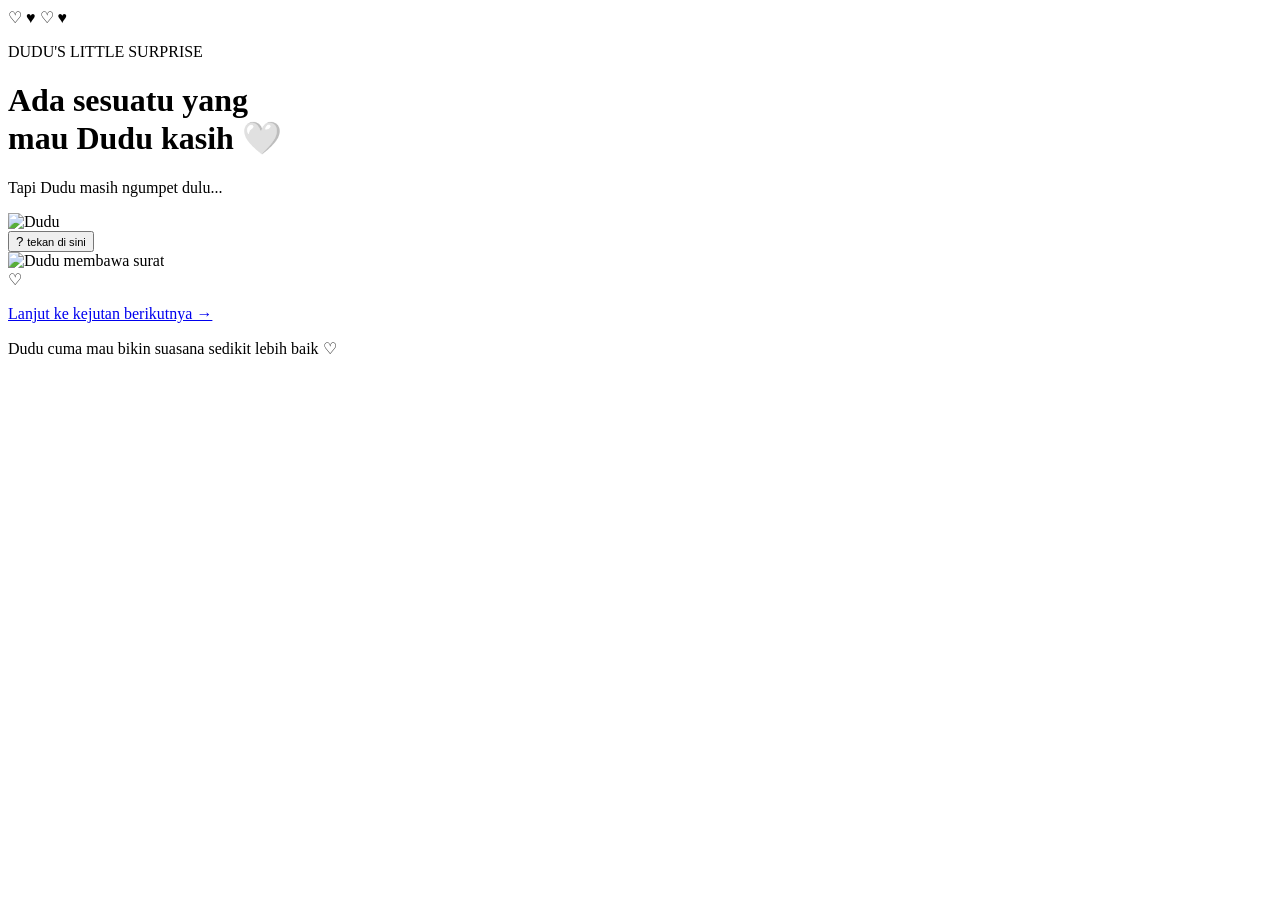
==== index.html @ 87355777 "index.html" ====
<!DOCTYPE html>
<html lang="id">
<head>
    <meta charset="UTF-8">
    <meta name="viewport" content="width=device-width, initial-scale=1.0">
    <title>Dudu Punya Pesan 🤍</title>
    <link rel="stylesheet" href="style.css">
</head>

<body class="page-one">

    <div class="floating-hearts">
        <span>♡</span>
        <span>♥</span>
        <span>♡</span>
        <span>♥</span>
    </div>

    <main class="first-screen">

        <p class="small-title">DUDU'S LITTLE SURPRISE</p>

        <h1>
            Ada sesuatu yang<br>
            mau Dudu kasih 🤍
        </h1>

        <p class="subtitle">
            Tapi Dudu masih ngumpet dulu...
        </p>


        <!-- TEMPAT DUDU NGUMPET -->

        <div class="hide-area">

            <div class="dudu-hidden" id="duduHidden">
                <img src="dudu.png" alt="Dudu">
            </div>

            <button class="peek-button" id="peekButton">
                <span>?</span>
                <small>tekan di sini</small>
            </button>

        </div>


        <!-- DUDU + SURAT -->

        <section class="letter-scene" id="letterScene">

            <div class="dudu-letter">

                <img src="dudu.png" alt="Dudu membawa surat">

                <div class="letter">

                    <div class="letter-heart">
                        ♡
                    </div>

                    <p class="typed-text" id="typedText"></p>

                </div>

            </div>


            <a href="halaman2.html" class="next-button">
                Lanjut ke kejutan berikutnya →
            </a>

        </section>


        <p class="bottom-note">
            Dudu cuma mau bikin suasana sedikit lebih baik ♡
        </p>

    </main>

    <script src="script.js"></script>

</body>
</html>
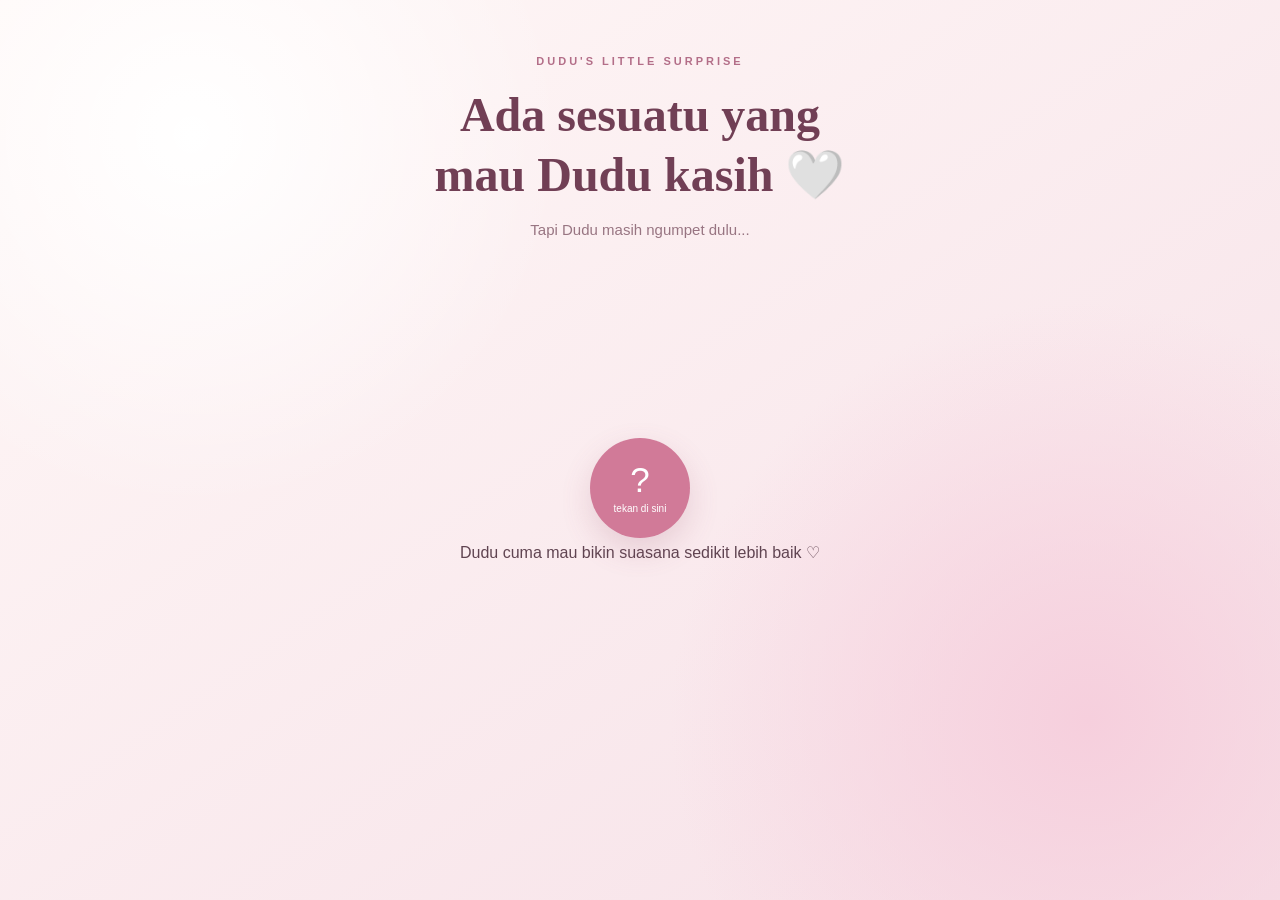
==== commit e38d4d25: "Update index.html" ====
--- a/index.html
+++ b/index.html
@@ -36,6 +36,10 @@
 
             <div class="dudu-hidden" id="duduHidden">
                 <img src="dudu.png" alt="Dudu">
+            </div>
+
+            <div class="dudu-hidden" id="duduHidden">
+                <img src="dudu & bubu.png" alt="Dudu">
             </div>
 
             <button class="peek-button" id="peekButton">
--- a/style.css
+++ b/style.css
@@ -0,0 +1,1031 @@
+* {
+    box-sizing: border-box;
+    margin: 0;
+    padding: 0;
+}
+
+body {
+    min-height: 100vh;
+    font-family: Arial, "Segoe UI", sans-serif;
+    color: #604451;
+    overflow-x: hidden;
+}
+
+
+/* ================================
+   BACKGROUND
+================================ */
+
+.page-one {
+    background:
+        radial-gradient(
+            circle at 15% 15%,
+            #ffffff 0,
+            transparent 28%
+        ),
+        radial-gradient(
+            circle at 85% 80%,
+            #f6cfdd 0,
+            transparent 32%
+        ),
+        linear-gradient(
+            145deg,
+            #fff8f7,
+            #f6e0e7
+        );
+}
+
+.page-two {
+    background:
+        radial-gradient(
+            circle at 80% 10%,
+            #ffffff 0,
+            transparent 25%
+        ),
+        radial-gradient(
+            circle at 10% 85%,
+            #efd0dc 0,
+            transparent 30%
+        ),
+        linear-gradient(
+            145deg,
+            #fff8f6,
+            #f1dce3
+        );
+}
+
+
+/* ================================
+   CONTAINER
+================================ */
+
+.first-screen,
+.music-screen {
+
+    width: min(900px, 100%);
+
+    min-height: 100vh;
+
+    margin: auto;
+
+    padding:
+        55px 20px 35px;
+
+    text-align: center;
+
+    position: relative;
+
+    z-index: 1;
+}
+
+
+/* ================================
+   TEXT
+================================ */
+
+.small-title {
+
+    font-size: 11px;
+
+    letter-spacing: 3px;
+
+    color: #b36e88;
+
+    font-weight: 700;
+}
+
+h1 {
+
+    margin-top: 18px;
+
+    font-family: Georgia, serif;
+
+    color: #713f55;
+
+    font-size:
+        clamp(31px, 7vw, 48px);
+
+    line-height: 1.25;
+}
+
+.subtitle {
+
+    margin:
+        12px auto 0;
+
+    max-width: 520px;
+
+    color: #987582;
+
+    font-size: 15px;
+
+    line-height: 1.7;
+}
+
+
+/* ================================
+   HATI TERBANG
+================================ */
+
+.floating-hearts,
+.music-particles {
+
+    position: fixed;
+
+    inset: 0;
+
+    pointer-events: none;
+
+    overflow: hidden;
+}
+
+.floating-hearts span,
+.music-particles span {
+
+    position: absolute;
+
+    bottom: -50px;
+
+    color: #c9799680;
+
+    font-size: 25px;
+
+    animation:
+        floatUp 10s linear infinite;
+}
+
+.floating-hearts span:nth-child(1),
+.music-particles span:nth-child(1) {
+    left: 12%;
+}
+
+.floating-hearts span:nth-child(2),
+.music-particles span:nth-child(2) {
+    left: 35%;
+    animation-delay: 3s;
+}
+
+.floating-hearts span:nth-child(3),
+.music-particles span:nth-child(3) {
+    left: 65%;
+    animation-delay: 6s;
+}
+
+.floating-hearts span:nth-child(4),
+.music-particles span:nth-child(4) {
+    left: 85%;
+    animation-delay: 1s;
+}
+
+@keyframes floatUp {
+
+    from {
+        transform:
+            translateY(0)
+            rotate(0);
+
+        opacity: 0;
+    }
+
+    15% {
+        opacity: 1;
+    }
+
+    to {
+        transform:
+            translateY(-110vh)
+            rotate(35deg);
+
+        opacity: 0;
+    }
+}
+
+
+/* ================================
+   HALAMAN 1
+   DUDU NGUMPET
+================================ */
+
+.hide-area {
+
+    position: relative;
+
+    width: 310px;
+
+    height: 270px;
+
+    margin:
+        35px auto 0;
+}
+
+.dudu-hidden {
+
+    position: absolute;
+
+    left: 50%;
+
+    bottom: 5px;
+
+    width: 180px;
+
+    height: 180px;
+
+    transform:
+        translate(-50%, 120px);
+
+    opacity: 0;
+
+    transition:
+        .8s ease;
+}
+
+.dudu-hidden img {
+
+    width: 100%;
+
+    height: 100%;
+
+    object-fit: contain;
+}
+
+.dudu-hidden.show {
+
+    transform:
+        translate(-50%, 0);
+
+    opacity: 1;
+}
+
+
+/* TOMBOL BUKA */
+
+.peek-button {
+
+    position: absolute;
+
+    left: 50%;
+
+    bottom: 10px;
+
+    transform:
+        translateX(-50%);
+
+    width: 100px;
+
+    height: 100px;
+
+    border: 0;
+
+    border-radius: 50%;
+
+    background: #d17a98;
+
+    color: white;
+
+    cursor: pointer;
+
+    box-shadow:
+        0 12px 30px
+        #9b4f6c30;
+
+    transition: .3s;
+}
+
+.peek-button:hover {
+
+    transform:
+        translateX(-50%)
+        scale(1.06);
+}
+
+.peek-button span {
+
+    display: block;
+
+    font-size: 35px;
+}
+
+.peek-button small {
+
+    font-size: 10px;
+}
+
+.peek-button.hide {
+
+    opacity: 0;
+
+    pointer-events: none;
+
+    transform:
+        translateX(-50%)
+        scale(.5);
+}
+
+
+/* ================================
+   DUDU + SURAT
+================================ */
+
+.letter-scene {
+
+    max-width: 700px;
+
+    margin:
+        -5px auto 0;
+
+    opacity: 0;
+
+    transform:
+        translateY(25px);
+
+    pointer-events: none;
+
+    max-height: 0;
+
+    overflow: hidden;
+
+    transition: .8s ease;
+}
+
+.letter-scene.show {
+
+    opacity: 1;
+
+    transform:
+        translateY(0);
+
+    pointer-events: auto;
+
+    max-height: 800px;
+}
+
+.dudu-letter {
+
+    display: flex;
+
+    justify-content: center;
+
+    align-items: center;
+
+    gap: 5px;
+}
+
+.dudu-letter > img {
+
+    width: 190px;
+
+    height: 190px;
+
+    animation:
+        duduFloat
+        2.5s
+        ease-in-out
+        infinite;
+}
+
+@keyframes duduFloat {
+
+    0%, 100% {
+        transform:
+            translateY(0);
+    }
+
+    50% {
+        transform:
+            translateY(-8px);
+    }
+}
+
+
+/* SURAT */
+
+.letter {
+
+    width:
+        min(390px, 90vw);
+
+    min-height: 220px;
+
+    padding: 25px;
+
+    border-radius: 10px;
+
+    background: #fffdf8;
+
+    border:
+        1px solid #ead2da;
+
+    box-shadow:
+        0 15px 35px
+        #87526918;
+
+    text-align: left;
+}
+
+.letter-heart {
+
+    text-align: center;
+
+    color: #c86f8d;
+
+    font-size: 27px;
+
+    margin-bottom: 10px;
+}
+
+.typed-text {
+
+    font-family: Georgia, serif;
+
+    font-size: 18px;
+
+    line-height: 1.8;
+
+    color: #714858;
+}
+
+.typed-text::after {
+
+    content: "|";
+
+    animation:
+        blink .7s infinite;
+}
+
+@keyframes blink {
+
+    50% {
+        opacity: 0;
+    }
+}
+
+
+/* NEXT */
+
+.next-button {
+
+    display: inline-block;
+
+    margin-top: 25px;
+
+    padding:
+        13px 24px;
+
+    border-radius: 50px;
+
+    background: #c87593;
+
+    color: white;
+
+    text-decoration: none;
+
+    font-size: 14px;
+
+    font-weight: bold;
+
+    box-shadow:
+        0 8px 20px
+        #b45e7d30;
+
+    transition: .25s;
+}
+
+.next-button:hover {
+
+    transform:
+        translateY(-3px);
+}
+
+
+/* ================================
+   HALAMAN 2
+   RADIO
+================================ */
+
+.music-stage {
+
+    width:
+        min(700px, 100%);
+
+    min-height: 390px;
+
+    margin:
+        35px auto 0;
+
+    position: relative;
+
+    display: flex;
+
+    justify-content: center;
+
+    align-items: flex-end;
+}
+
+
+/* DUDU */
+
+.dudu-radio {
+
+    width: 210px;
+
+    height: 210px;
+
+    position: absolute;
+
+    left: 3%;
+
+    bottom: 35px;
+
+    z-index: 2;
+
+    animation:
+        duduFloat
+        2.5s
+        infinite
+        ease-in-out;
+}
+
+.dudu-radio img {
+
+    width: 100%;
+
+    height: 100%;
+
+    object-fit: contain;
+}
+
+
+/* RADIO */
+
+.radio {
+
+    width: 350px;
+
+    height: 270px;
+
+    padding: 18px;
+
+    border-radius: 22px;
+
+    background: #d38ba4;
+
+    border:
+        5px solid #b96c87;
+
+    box-shadow:
+        0 18px 35px
+        #75465a2b;
+
+    position: relative;
+}
+
+.radio-top {
+
+    display: flex;
+
+    justify-content: space-between;
+
+    color: white;
+
+    font-size: 11px;
+
+    font-weight: bold;
+}
+
+.radio-screen {
+
+    width: 210px;
+
+    height: 45px;
+
+    margin: 15px auto;
+
+    border-radius: 7px;
+
+    background: #624e57;
+
+    display: flex;
+
+    align-items: center;
+
+    justify-content: center;
+
+    color: #f8e5a5;
+
+    font-family: monospace;
+
+    font-size: 12px;
+}
+
+
+/* SPEAKER */
+
+.radio-speaker {
+
+    width: 210px;
+
+    height: 100px;
+
+    margin: auto;
+
+    padding: 12px;
+
+    border-radius: 12px;
+
+    background: #704b59;
+
+    display: grid;
+
+    grid-template-columns:
+        repeat(5, 1fr);
+
+    gap: 8px;
+}
+
+.radio-speaker i {
+
+    width: 7px;
+
+    height: 7px;
+
+    margin: auto;
+
+    border-radius: 50%;
+
+    background: #dca4b8;
+}
+
+.radio-buttons {
+
+    margin-top: 12px;
+
+    display: flex;
+
+    justify-content: center;
+
+    gap: 22px;
+
+    color: white;
+
+    font-size: 12px;
+}
+
+.radio-slot {
+
+    position: absolute;
+
+    left: 50%;
+
+    bottom: 13px;
+
+    transform:
+        translateX(-50%);
+
+    width: 190px;
+
+    height: 7px;
+
+    border-radius: 10px;
+
+    background: #754858;
+}
+
+
+/* ================================
+   KASET
+================================ */
+
+.cassette {
+
+    position: absolute;
+
+    right: 2%;
+
+    bottom: 28px;
+
+    z-index: 4;
+
+    width: 145px;
+
+    height: 92px;
+
+    border:
+        5px solid #8c536b;
+
+    border-radius: 10px;
+
+    background: #e6a9bb;
+
+    cursor: pointer;
+
+    transform:
+        rotate(7deg);
+
+    box-shadow:
+        0 10px 20px
+        #75465a25;
+
+    transition:
+        .9s ease;
+}
+
+.cassette:hover {
+
+    transform:
+        rotate(3deg)
+        scale(1.05);
+}
+
+
+/* KASET MASUK RADIO */
+
+.cassette.inserted {
+
+    right: 50%;
+
+    bottom: 210px;
+
+    transform:
+        translateX(50%)
+        scale(.25);
+
+    opacity: 0;
+
+    pointer-events: none;
+}
+
+.cassette-label {
+
+    position: absolute;
+
+    left: 25px;
+
+    top: 15px;
+
+    width: 85px;
+
+    height: 38px;
+
+    background: #fff4f0;
+
+    border-radius: 4px;
+
+    color: #9d5d76;
+
+    font-size: 9px;
+
+    display: flex;
+
+    flex-direction: column;
+
+    align-items: center;
+
+    justify-content: center;
+}
+
+.cassette-label span {
+
+    font-size: 16px;
+}
+
+.reel {
+
+    position: absolute;
+
+    bottom: 10px;
+
+    width: 23px;
+
+    height: 23px;
+
+    border-radius: 50%;
+
+    background: #805064;
+
+    border:
+        5px dotted #eab7c7;
+}
+
+.reel-left {
+    left: 16px;
+}
+
+.reel-right {
+    right: 16px;
+}
+
+.cassette-tape {
+
+    position: absolute;
+
+    left: 50%;
+
+    bottom: 19px;
+
+    width: 45px;
+
+    height: 8px;
+
+    transform:
+        translateX(-50%);
+
+    background: #8c536b;
+
+    border-radius: 5px;
+}
+
+
+/* ================================
+   SETELAH AUDIO
+================================ */
+
+.click-hint {
+
+    margin-top: 15px;
+
+    color: #966d7d;
+
+    font-size: 13px;
+}
+
+.after-audio {
+
+    width:
+        min(650px, 100%);
+
+    margin:
+        35px auto 0;
+
+    padding:
+        30px 25px;
+
+    border:
+        1px solid #e7c8d3;
+
+    border-radius: 22px;
+
+    background:
+        #ffffffd9;
+
+    box-shadow:
+        0 15px 35px
+        #75465a12;
+
+    opacity: 0;
+
+    transform:
+        translateY(20px);
+
+    pointer-events: none;
+
+    max-height: 0;
+
+    overflow: hidden;
+
+    transition: .8s ease;
+}
+
+.after-audio.show {
+
+    opacity: 1;
+
+    transform:
+        translateY(0);
+
+    pointer-events: auto;
+
+    max-height: 700px;
+}
+
+.soft-heart {
+
+    color: #c87593;
+
+    font-size: 35px;
+}
+
+.after-audio h2 {
+
+    margin-top: 8px;
+
+    font-family: Georgia, serif;
+
+    color: #75465a;
+
+    font-size: 28px;
+}
+
+.after-audio p {
+
+    margin-top: 15px;
+
+    color: #765765;
+
+    line-height: 1.8;
+
+    font-size: 14px;
+}
+
+
+/* WHATSAPP */
+
+.wa-button {
+
+    display: inline-block;
+
+    margin-top: 23px;
+
+    padding:
+        14px 25px;
+
+    border-radius: 50px;
+
+    background: #c87593;
+
+    color: white;
+
+    text-decoration: none;
+
+    font-weight: bold;
+
+    font-size: 14px;
+
+    transition: .25s;
+}
+
+.wa-button:hover {
+
+    transform:
+        translateY(-3px);
+
+    background: #b66583;
+}
+
+
+/* ================================
+   MOBILE
+================================ */
+
+@media (max-width: 600px) {
+
+    .first-screen,
+    .music-screen {
+
+        padding:
+            40px 15px 30px;
+    }
+
+    .dudu-letter {
+
+        flex-direction: column;
+    }
+
+    .dudu-letter > img {
+
+        width: 145px;
+
+        height: 145px;
+    }
+
+    .letter {
+
+        min-height: 210px;
+    }
+
+    .typed-text {
+
+        font-size: 16px;
+    }
+
+    .music-stage {
+
+        min-height: 480px;
+    }
+
+    .radio {
+
+        width: 300px;
+
+        height: 250px;
+    }
+
+    .dudu-radio {
+
+        width: 150px;
+
+        height: 150px;
+
+        left: 0;
+
+        bottom: 30px;
+    }
+
+    .cassette {
+
+        right: 0;
+
+        bottom: 25px;
+
+        width: 125px;
+    }
+}
